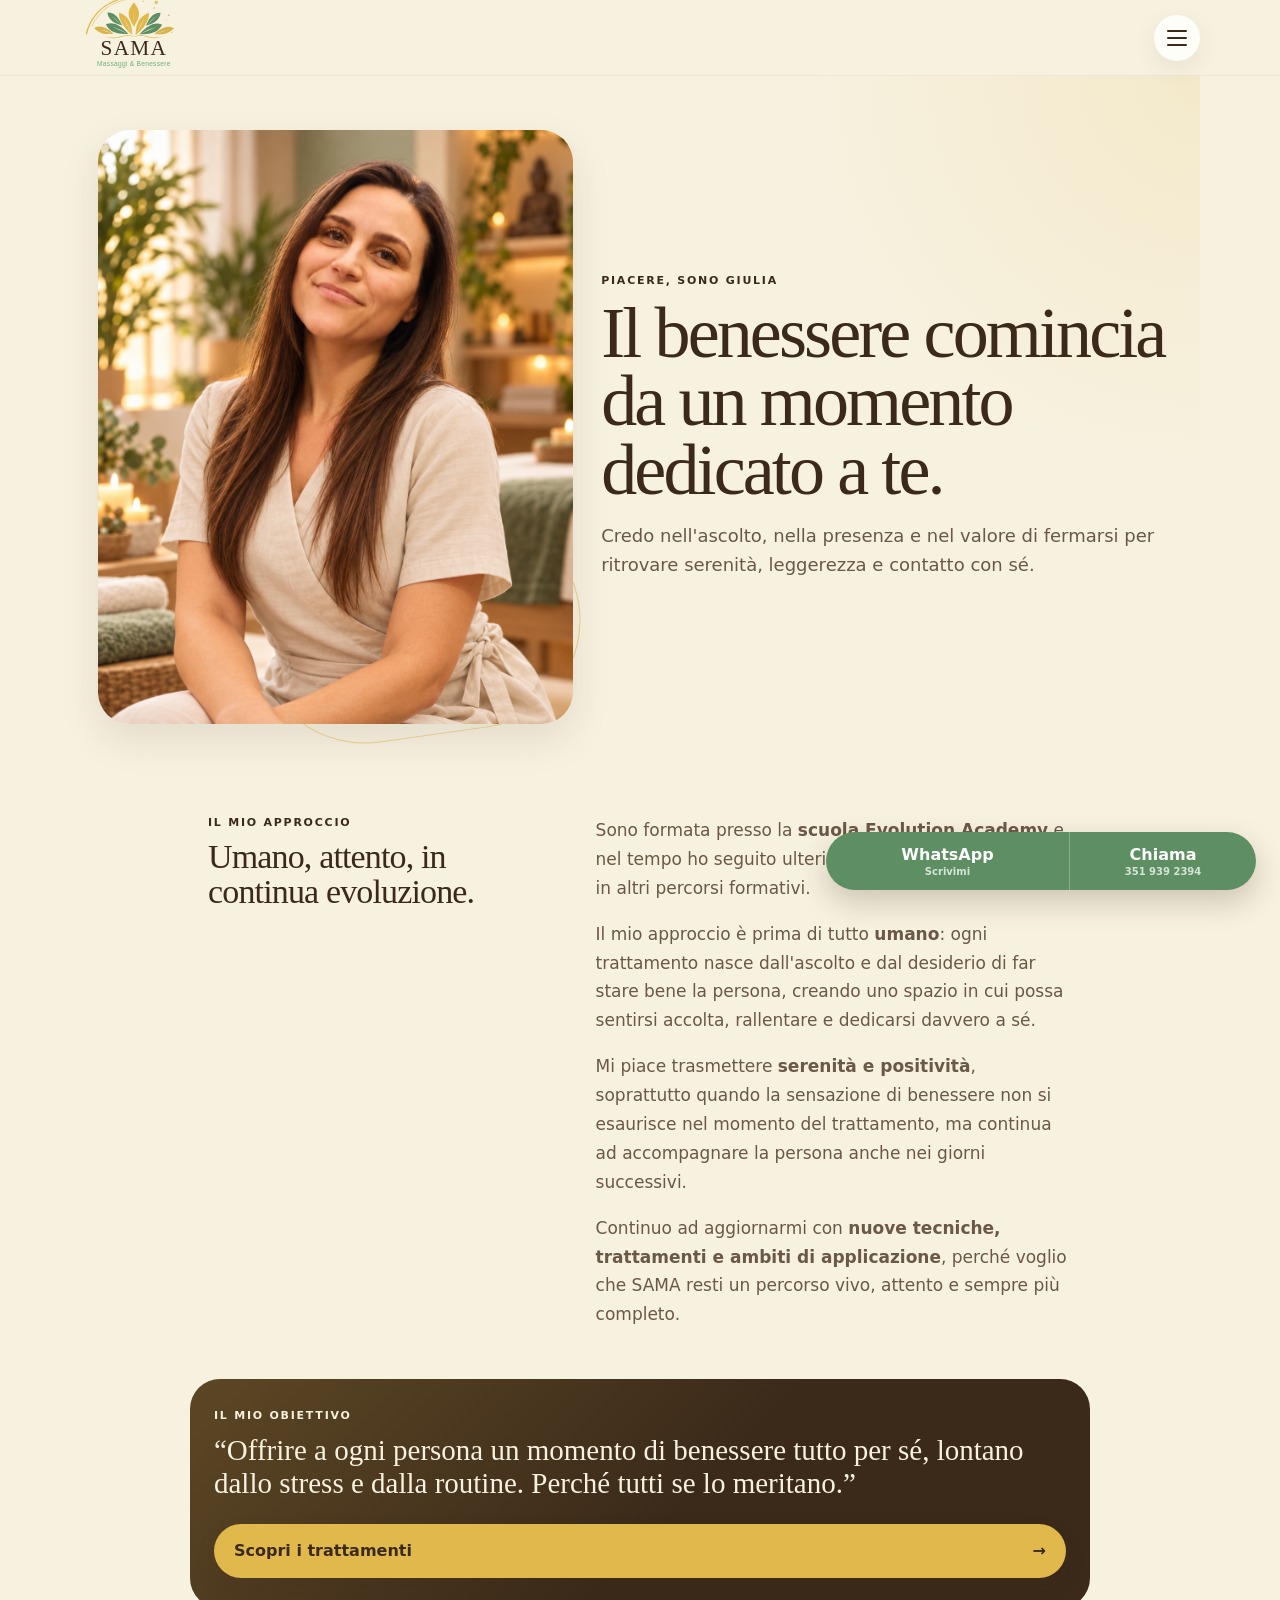
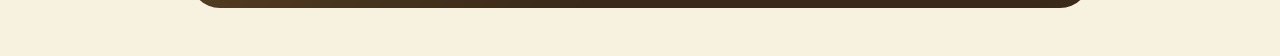
==== chi-sono.html @ e8d540a6 "Aggiunge favicon a chi-sono.html" ====
<!doctype html>
<html lang="it">
<head>
  <meta charset="utf-8">
  <meta name="viewport" content="width=device-width, initial-scale=1, viewport-fit=cover">
  <meta name="theme-color" content="#f7f1df">
  <meta name="description" content="Chi è Giulia di SAMA Massaggi & Benessere">
  <title>Chi sono · SAMA</title>
  <link rel="icon" href="assets/favicon.ico" sizes="any">
  <link rel="icon" type="image/png" sizes="16x16" href="assets/favicon-16x16.png">
  <link rel="icon" type="image/png" sizes="32x32" href="assets/favicon-32x32.png">
  <link rel="icon" type="image/png" sizes="48x48" href="assets/favicon-48x48.png">
  <link rel="icon" type="image/png" sizes="64x64" href="assets/favicon-64x64.png">
  <link rel="stylesheet" href="style.css">
</head>
<body>
  <header class="site-header">
    <a class="brand" href="index.html" aria-label="SAMA Massaggi e Benessere">
      <img src="assets/logo-sama.svg" alt="SAMA Massaggi & Benessere">
    </a>
    <button class="menu-button" type="button" aria-label="Apri menu" aria-expanded="false">
      <span></span><span></span><span></span>
    </button>
  </header>

  <nav class="mobile-menu" aria-label="Navigazione principale">
    <a href="index.html">Home</a>
    <a href="trattamenti.html">Trattamenti</a>
    <a href="chi-sono.html">Chi sono</a>
    <a href="contatti.html">Contatti</a>
  </nav>

  <main class="about-page">
    <section class="about-hero">
      <div class="about-portrait-wrap">
        <img class="about-portrait" src="assets/giulia-editoriale.webp" alt="Giulia, SAMA Massaggi & Benessere">
      </div>
      <div class="about-hero__copy">
        <p class="eyebrow">PIACERE, SONO GIULIA</p>
        <h1>Il benessere comincia da un momento dedicato a te.</h1>
        <p class="about-lead">Credo nell'ascolto, nella presenza e nel valore di fermarsi per ritrovare serenità, leggerezza e contatto con sé.</p>
      </div>
    </section>

    <section class="about-story">
      <div class="about-story__intro">
        <p class="eyebrow">IL MIO APPROCCIO</p>
        <h2>Umano, attento, in continua evoluzione.</h2>
      </div>

      <div class="about-story__text">
        <p>Sono formata presso la <strong>scuola Evolution Academy</strong> e nel tempo ho seguito ulteriori corsi di approfondimento in altri percorsi formativi.</p>

        <p>Il mio approccio è prima di tutto <strong>umano</strong>: ogni trattamento nasce dall'ascolto e dal desiderio di far stare bene la persona, creando uno spazio in cui possa sentirsi accolta, rallentare e dedicarsi davvero a sé.</p>

        <p>Mi piace trasmettere <strong>serenità e positività</strong>, soprattutto quando la sensazione di benessere non si esaurisce nel momento del trattamento, ma continua ad accompagnare la persona anche nei giorni successivi.</p>

        <p>Continuo ad aggiornarmi con <strong>nuove tecniche, trattamenti e ambiti di applicazione</strong>, perché voglio che SAMA resti un percorso vivo, attento e sempre più completo.</p>
      </div>
    </section>

    <section class="about-quote">
      <p class="eyebrow">IL MIO OBIETTIVO</p>
      <blockquote>“Offrire a ogni persona un momento di benessere tutto per sé, lontano dallo stress e dalla routine. Perché tutti se lo meritano.”</blockquote>
      <a class="button button--primary" href="trattamenti.html">Scopri i trattamenti <span>→</span></a>
    </section>
  </main>

  <nav class="sticky-contact" aria-label="Contatti rapidi">
    <a href="#" data-whatsapp><span class="sticky-contact__label">WhatsApp</span><small>Scrivimi</small></a>
    <a href="#" data-phone><span class="sticky-contact__label">Chiama</span><small data-phone-display></small></a>
  </nav>

  <script src="site-data.js"></script>
  <script src="script.js"></script>
</body>
</html>
---- style.css ----
:root {
  --cream: #f7f1df;
  --cream-2: #efe6cc;
  --sage: #5e8f63;
  --sage-light: #a8c19e;
  --mint: #d8e2cb;
  --gold: #e0b84c;
  --brown: #3b2a1a;
  --brown-soft: #6b5846;
  --white: #fffdf8;
  --shadow: 0 16px 40px rgba(59,42,26,.10);
  --radius-lg: 30px;
  --radius-md: 22px;
}

* { box-sizing: border-box; }

html { scroll-behavior: smooth; }

body {
  margin: 0;
  background: var(--cream);
  color: var(--brown);
  font-family: Inter, ui-sans-serif, system-ui, -apple-system, BlinkMacSystemFont, "Segoe UI", sans-serif;
  padding-bottom: calc(84px + env(safe-area-inset-bottom));
}

body.menu-open { overflow: hidden; }

a { color: inherit; text-decoration: none; }
button, a { -webkit-tap-highlight-color: transparent; }

.site-header {
  position: fixed;
  top: 0;
  left: 0;
  right: 0;
  z-index: 50;
  height: 76px;
  padding: 10px 18px;
  display: flex;
  align-items: center;
  justify-content: space-between;
  background: rgba(247,241,223,.84);
  backdrop-filter: blur(16px);
  border-bottom: 1px solid rgba(59,42,26,.06);
}

.brand img {
  width: 108px;
  height: auto;
  display: block;
}

.menu-button {
  width: 46px;
  height: 46px;
  display: grid;
  place-content: center;
  gap: 5px;
  border: 0;
  border-radius: 50%;
  background: var(--white);
  box-shadow: 0 8px 24px rgba(59,42,26,.08);
}

.menu-button span {
  width: 20px;
  height: 2px;
  background: var(--brown);
  border-radius: 2px;
  transition: .25s ease;
}

.mobile-menu {
  position: fixed;
  inset: 76px 0 0;
  z-index: 45;
  padding: 34px 22px;
  display: flex;
  flex-direction: column;
  gap: 18px;
  background: rgba(247,241,223,.98);
  transform: translateY(-8px);
  opacity: 0;
  pointer-events: none;
  transition: .25s ease;
}

.mobile-menu a {
  font-family: Georgia, "Times New Roman", serif;
  font-size: 36px;
  padding: 12px 0;
  border-bottom: 1px solid rgba(59,42,26,.10);
}

body.menu-open .mobile-menu {
  opacity: 1;
  transform: translateY(0);
  pointer-events: auto;
}

body.menu-open .menu-button span:nth-child(1) { transform: translateY(7px) rotate(45deg); }
body.menu-open .menu-button span:nth-child(2) { opacity: 0; }
body.menu-open .menu-button span:nth-child(3) { transform: translateY(-7px) rotate(-45deg); }

.hero {
  position: relative;
  min-height: 86svh;
  padding: 132px 20px 48px;
  display: flex;
  align-items: flex-end;
  overflow: hidden;
  background:
    linear-gradient(90deg, rgba(59,42,26,.60) 0%, rgba(59,42,26,.30) 44%, rgba(59,42,26,.08) 78%),
    url("assets/hero-home.webp") center center / cover no-repeat;
}

.hero::after {
  content: "";
  position: absolute;
  inset: 0;
  background: linear-gradient(to top, rgba(59,42,26,.44), transparent 52%);
  pointer-events: none;
}

.hero__decor {
  position: absolute;
  border: 1px solid rgba(224,184,76,.70);
  border-radius: 50%;
  transform: rotate(-18deg);
}

.hero__decor--one {
  width: 430px;
  height: 260px;
  right: -180px;
  top: 130px;
}

.hero__decor--two {
  width: 310px;
  height: 180px;
  right: -90px;
  top: 190px;
}

.hero__content {
  position: relative;
  z-index: 2;
  max-width: 590px;
  color: var(--white);
}

.eyebrow {
  margin: 0 0 10px;
  font-size: 11px;
  line-height: 1.3;
  letter-spacing: .16em;
  font-weight: 800;
}

h1, h2, h3, p { margin-top: 0; }

h1, h2 {
  font-family: Georgia, "Times New Roman", serif;
  font-weight: 500;
}

h1 {
  margin-bottom: 18px;
  font-size: clamp(50px, 14vw, 78px);
  line-height: .95;
  letter-spacing: -.04em;
}

h2 {
  margin-bottom: 0;
  font-size: 34px;
  line-height: 1.02;
  letter-spacing: -.025em;
}

.hero__lead {
  max-width: 460px;
  margin-bottom: 0;
  font-size: 17px;
  line-height: 1.55;
}

.actions {
  display: grid;
  gap: 10px;
  margin-top: 28px;
}

.button {
  min-height: 54px;
  padding: 0 20px;
  display: flex;
  justify-content: space-between;
  align-items: center;
  border-radius: 999px;
  font-weight: 750;
  box-shadow: 0 10px 24px rgba(59,42,26,.08);
}

.button--primary { background: var(--sage); color: var(--white); }
.button--secondary { background: rgba(255,253,248,.94); color: var(--brown); }
.button--gold { background: var(--gold); color: var(--brown); }

.scroll-cue {
  position: absolute;
  z-index: 2;
  right: 24px;
  bottom: 26px;
  width: 26px;
  height: 26px;
  display: grid;
  place-items: center;
}

.scroll-cue span {
  width: 11px;
  height: 11px;
  border-right: 1.5px solid rgba(255,255,255,.78);
  border-bottom: 1.5px solid rgba(255,255,255,.78);
  transform: rotate(45deg);
  animation: scrollCue 1.7s ease-in-out infinite;
}

@keyframes scrollCue {
  0%,100% { transform: translateY(-2px) rotate(45deg); opacity: .45; }
  50% { transform: translateY(5px) rotate(45deg); opacity: 1; }
}

.section { padding: 48px 18px; }

.section-heading {
  margin-bottom: 22px;
  display: flex;
  gap: 12px;
  align-items: end;
  justify-content: space-between;
}

.text-link {
  flex: none;
  padding-bottom: 4px;
  font-size: 13px;
  font-weight: 800;
  color: var(--sage);
}

.needs-row {
  display: grid;
  grid-template-columns: repeat(2, minmax(0,1fr));
  gap: 12px;
}

.need-card {
  min-height: 148px;
  padding: 16px;
  border-radius: var(--radius-md);
  display: flex;
  flex-direction: column;
  justify-content: flex-end;
  background: var(--white);
  box-shadow: var(--shadow);
}

.need-card:nth-child(2) { background: var(--mint); }
.need-card:nth-child(3) { background: #f0dfac; }
.need-card:nth-child(4) { background: #dfe9d7; }

.need-card__icon {
  margin-bottom: auto;
  font-family: Georgia, serif;
  font-size: 28px;
  color: var(--sage);
}

.need-card strong { font-size: 17px; }
.need-card small { margin-top: 4px; color: var(--brown-soft); }

.section--treatments { overflow: hidden; }

.treatment-carousel {
  display: grid;
  grid-auto-flow: column;
  grid-auto-columns: 78%;
  gap: 14px;
  overflow-x: auto;
  scroll-snap-type: x mandatory;
  overscroll-behavior-inline: contain;
  scrollbar-width: none;
  padding: 2px 20px 18px 0;
}

.treatment-carousel::-webkit-scrollbar { display: none; }

.treatment-card {
  scroll-snap-align: start;
  overflow: hidden;
  border-radius: var(--radius-lg);
  background: var(--white);
  box-shadow: var(--shadow);
}

.treatment-card__image {
  position: relative;
  aspect-ratio: 4 / 3.15;
  overflow: hidden;
}

.treatment-card__image::before,
.treatment-card__image::after {
  content: "";
  position: absolute;
  border-radius: 50%;
  filter: blur(.2px);
}

.treatment-card__image::before {
  width: 70%;
  height: 70%;
  right: -10%;
  top: -8%;
  background: rgba(255,255,255,.18);
}

.treatment-card__image::after {
  width: 46%;
  height: 46%;
  left: 8%;
  bottom: -8%;
  background: rgba(59,42,26,.12);
}

.treatment-card__image--one { background: linear-gradient(145deg,#7f9f7a,#d7c278); }
.treatment-card__image--two { background: linear-gradient(145deg,#d4b867,#eadfbd); }
.treatment-card__image--three { background: linear-gradient(145deg,#b5c8a6,#6f956f); }
.treatment-card__image--four { background: linear-gradient(145deg,#efe1c0,#c5d8ba); }

.treatment-card__image span {
  position: absolute;
  z-index: 2;
  right: 18px;
  bottom: 12px;
  font-family: Georgia, serif;
  font-size: 52px;
  color: rgba(255,255,255,.68);
}

.treatment-card__body { padding: 18px; }
.treatment-card h3 { margin-bottom: 7px; font-size: 23px; }
.treatment-card p { margin-bottom: 0; color: var(--brown-soft); line-height: 1.5; }

.swipe-hint {
  margin: 4px 0 0;
  font-size: 12px;
  color: var(--brown-soft);
}

.section--how { background: var(--brown); color: var(--cream); }

.steps {
  display: grid;
  grid-template-columns: repeat(3,1fr);
  gap: 10px;
}

.steps article {
  min-width: 0;
  padding-top: 14px;
  border-top: 1px solid rgba(247,241,223,.25);
}

.steps article > .step-icon {
  display: grid;
  place-items: center;
  width: 38px;
  height: 38px;
  margin-bottom: 18px;
  border: 1px solid var(--gold);
  border-radius: 50%;
  color: var(--gold);
}

.step-icon svg {
  width: 18px;
  height: 18px;
  fill: none;
  stroke: currentColor;
  stroke-width: 1.8;
  stroke-linecap: round;
  stroke-linejoin: round;
}

.steps h3 { margin-bottom: 6px; font-size: 16px; }
.steps p { margin-bottom: 0; font-size: 12px; line-height: 1.45; color: rgba(247,241,223,.72); }

.section--trust { padding-top: 24px; padding-bottom: 42px; }

.trust-card {
  padding: 30px 24px;
  border-radius: var(--radius-lg);
  background:
    linear-gradient(135deg, rgba(224,184,76,.18), transparent 45%),
    var(--white);
  box-shadow: var(--shadow);
}

blockquote {
  margin: 0 0 24px;
  font-family: Georgia, "Times New Roman", serif;
  font-size: 28px;
  line-height: 1.14;
}

.sticky-contact {
  position: fixed;
  z-index: 60;
  left: 12px;
  right: 12px;
  bottom: calc(10px + env(safe-area-inset-bottom));
  display: grid;
  grid-template-columns: 1.3fr 1fr;
  border-radius: 999px;
  overflow: hidden;
  box-shadow: 0 12px 30px rgba(59,42,26,.22);
  background: var(--sage);
}

.sticky-contact a {
  min-height: 58px;
  padding: 9px 12px;
  display: flex;
  flex-direction: column;
  align-items: center;
  justify-content: center;
  color: white;
  font-weight: 750;
}

.sticky-contact a + a { border-left: 1px solid rgba(255,255,255,.28); }
.sticky-contact small { margin-top: 2px; font-size: 10px; opacity: .75; }

@media (min-width: 760px) {
  body { padding-bottom: 0; }
  .site-header { padding-left: max(24px, calc((100vw - 1120px)/2)); padding-right: max(24px, calc((100vw - 1120px)/2)); }
  .hero, .section { padding-left: max(24px, calc((100vw - 1120px)/2)); padding-right: max(24px, calc((100vw - 1120px)/2)); }
  .hero { min-height: 760px; }
  .needs-row { grid-template-columns: repeat(4,1fr); }
  .treatment-carousel { grid-auto-columns: 31%; }
  .sticky-contact { width: 430px; left: auto; right: 24px; }
  .mobile-menu { left: auto; width: 420px; box-shadow: -20px 20px 50px rgba(59,42,26,.10); }
}

@media (prefers-reduced-motion: reduce) {
  *, *::before, *::after { scroll-behavior: auto !important; animation: none !important; transition: none !important; }
}


/* Pagina trattamenti */
.treatments-page {
  padding-top: 76px;
}

.page-hero {
  padding: 56px 18px 34px;
  background:
    radial-gradient(circle at 90% 10%, rgba(224,184,76,.20), transparent 28%),
    radial-gradient(circle at 10% 15%, rgba(94,143,99,.15), transparent 28%),
    var(--cream);
}

.page-hero h1 {
  color: var(--brown);
  font-size: clamp(48px, 13vw, 72px);
  margin-bottom: 18px;
}

.page-hero > p:last-child {
  max-width: 680px;
  color: var(--brown-soft);
  font-size: 17px;
  line-height: 1.6;
}

.category-chips {
  position: sticky;
  top: 76px;
  z-index: 30;
  display: flex;
  gap: 8px;
  overflow-x: auto;
  padding: 12px 18px;
  background: rgba(247,241,223,.94);
  backdrop-filter: blur(14px);
  border-block: 1px solid rgba(59,42,26,.07);
  scrollbar-width: none;
}

.category-chips::-webkit-scrollbar { display: none; }

.category-chips a {
  flex: none;
  padding: 10px 14px;
  border-radius: 999px;
  background: var(--white);
  color: var(--brown);
  font-size: 13px;
  font-weight: 750;
  box-shadow: 0 5px 18px rgba(59,42,26,.06);
}

.treatment-group {
  scroll-margin-top: 140px;
  padding: 46px 18px 12px;
}

.treatment-group__heading {
  margin-bottom: 18px;
}

.treatment-group__heading h2 {
  color: var(--brown);
}

.service-card {
  display: grid;
  gap: 18px;
  margin-bottom: 14px;
  padding: 22px;
  border-radius: var(--radius-md);
  background: var(--white);
  box-shadow: var(--shadow);
}

.service-card h3 {
  margin-bottom: 8px;
  font-size: 23px;
}

.service-card p {
  margin-bottom: 0;
  color: var(--brown-soft);
  line-height: 1.6;
}

.service-meta {
  padding-top: 14px;
  display: flex;
  align-items: center;
  justify-content: space-between;
  border-top: 1px solid rgba(59,42,26,.09);
}

.service-meta span {
  color: var(--sage);
  font-size: 13px;
  font-weight: 750;
}

.service-meta strong {
  font-family: Georgia, "Times New Roman", serif;
  font-size: 25px;
  font-weight: 500;
}

.treatment-cta {
  margin: 34px 18px 48px;
  padding: 30px 24px;
  border-radius: var(--radius-lg);
  background:
    linear-gradient(135deg, rgba(224,184,76,.17), transparent 55%),
    var(--mint);
}

.treatment-cta h2 {
  margin-bottom: 14px;
  color: var(--brown);
}

.treatment-cta > p:not(.eyebrow) {
  color: var(--brown-soft);
  line-height: 1.6;
}

.treatment-cta .button {
  margin-top: 22px;
}

.needs-row--categories {
  grid-template-columns: repeat(2, minmax(0,1fr));
}

.needs-row--categories .need-card--wide {
  grid-column: 1 / -1;
}

@media (min-width: 760px) {
  .page-hero,
  .treatment-group {
    padding-left: max(24px, calc((100vw - 900px)/2));
    padding-right: max(24px, calc((100vw - 900px)/2));
  }

  .category-chips {
    justify-content: center;
  }

  .service-card {
    grid-template-columns: 1fr 150px;
    align-items: end;
  }

  .service-meta {
    padding-top: 0;
    padding-left: 22px;
    border-top: 0;
    border-left: 1px solid rgba(59,42,26,.09);
  }

  .treatment-cta {
    max-width: 900px;
    margin-left: auto;
    margin-right: auto;
  }

  .needs-row--categories {
    grid-template-columns: repeat(5,1fr);
  }

  .needs-row--categories .need-card--wide {
    grid-column: auto;
  }
}


/* Sede e contatti */
.section--location {
  background: var(--cream-2);
}

.location-card,
.contact-card {
  padding: 22px;
  border-radius: var(--radius-md);
  background: var(--white);
  box-shadow: var(--shadow);
}

.location-card {
  display: flex;
  align-items: center;
  justify-content: space-between;
  gap: 18px;
}

.location-card strong {
  font-size: 18px;
}

.location-card p {
  margin: 4px 0 0;
  color: var(--brown-soft);
}

.location-actions {
  display: grid;
  gap: 10px;
  margin-top: 14px;
}

.contact-grid {
  display: grid;
  gap: 14px;
  padding: 34px 18px 12px;
}

.contact-card h2 {
  margin-bottom: 12px;
}

.contact-card > p:not(.eyebrow) {
  color: var(--brown-soft);
  line-height: 1.6;
}

.contact-card .button {
  margin-top: 22px;
}

@media (min-width: 760px) {
  .contact-grid {
    max-width: 900px;
    margin: 0 auto;
    grid-template-columns: repeat(2,1fr);
  }

  .location-actions {
    grid-template-columns: 1fr 1fr;
  }
}


.location-list {
  display: grid;
  gap: 12px;
}

.location-city {
  display: block;
  margin-bottom: 4px;
  color: var(--sage);
  font-size: 11px;
  font-weight: 800;
  letter-spacing: .14em;
  text-transform: uppercase;
}

.location-note {
  margin: 12px 2px 0;
  color: var(--brown-soft);
  font-size: 13px;
  line-height: 1.5;
}

.contact-card--phone {
  background:
    linear-gradient(135deg, rgba(224,184,76,.14), transparent 55%),
    var(--white);
}

@media (min-width: 760px) {
  .location-list {
    grid-template-columns: 1fr 1fr;
  }

  .contact-grid {
    grid-template-columns: repeat(3,1fr);
  }
}


/* Pagina Chi sono */
.about-page {
  padding-top: 76px;
}

.about-hero {
  padding: 24px 18px 42px;
  display: grid;
  gap: 28px;
  background:
    radial-gradient(circle at 100% 0, rgba(224,184,76,.14), transparent 30%),
    var(--cream);
}

.about-portrait-wrap {
  position: relative;
}

.about-portrait-wrap::after {
  content: "";
  position: absolute;
  right: -8px;
  bottom: -12px;
  width: 68%;
  height: 36%;
  border-radius: 999px;
  border: 1px solid rgba(224,184,76,.55);
  transform: rotate(-8deg);
  pointer-events: none;
}

.about-portrait {
  position: relative;
  z-index: 2;
  display: block;
  width: 100%;
  aspect-ratio: 4 / 5;
  object-fit: cover;
  border-radius: 32px;
  box-shadow: var(--shadow);
}

.about-hero__copy h1 {
  color: var(--brown);
  font-size: clamp(46px, 12vw, 72px);
  margin-bottom: 18px;
}

.about-lead {
  margin-bottom: 0;
  color: var(--brown-soft);
  font-size: 18px;
  line-height: 1.6;
}

.about-story {
  padding: 50px 18px;
  display: grid;
  gap: 24px;
}

.about-story__intro h2 {
  color: var(--brown);
}

.about-story__text p {
  color: var(--brown-soft);
  font-size: 17px;
  line-height: 1.7;
}

.about-story__text p:last-child {
  margin-bottom: 0;
}


.about-quote {
  margin: 0 18px 48px;
  padding: 30px 24px;
  border-radius: var(--radius-lg);
  background: linear-gradient(135deg, rgba(224,184,76,.20), transparent 55%), var(--brown);
  color: var(--cream);
}

.about-quote blockquote {
  font-size: 29px;
}

.about-quote .button {
  margin-top: 24px;
}

@media (min-width: 760px) {
  .about-hero {
    max-width: 1120px;
    margin: 0 auto;
    padding-top: 54px;
    grid-template-columns: minmax(0, .9fr) minmax(0, 1.1fr);
    align-items: center;
  }

  .about-story {
    max-width: 900px;
    margin: 0 auto;
    grid-template-columns: .8fr 1.2fr;
    gap: 70px;
  }

  .about-values {
    max-width: 900px;
    margin: 0 auto;
    grid-template-columns: repeat(3,1fr);
  }

  .about-quote {
    max-width: 900px;
    margin-left: auto;
    margin-right: auto;
  }
}


.treatment-card--all {
  display: flex;
  min-height: 100%;
  background: var(--brown);
  color: var(--cream);
}

.treatment-card__body--all {
  min-height: 100%;
  display: flex;
  flex-direction: column;
  justify-content: flex-end;
}

.treatment-card__all-mark {
  display: inline-flex;
  width: 46px;
  height: 46px;
  margin-bottom: auto;
  align-items: center;
  justify-content: center;
  border: 1px solid rgba(247,241,223,.42);
  border-radius: 50%;
  font-size: 22px;
}

.treatment-card--all p {
  color: rgba(247,241,223,.72);
}


.home-motto {
  margin: 10px 18px 34px;
  padding: 34px 24px;
  border-radius: var(--radius-lg);
  text-align: center;
  background:
    radial-gradient(circle at 80% 10%, rgba(224,184,76,.18), transparent 30%),
    var(--mint);
}

.home-motto h2 {
  color: var(--brown);
  margin-bottom: 10px;
}

.home-motto > p:last-child {
  margin-bottom: 0;
  color: var(--brown-soft);
  font-size: 17px;
}

@media (min-width: 760px) {
  .home-motto {
    max-width: 900px;
    margin-left: auto;
    margin-right: auto;
  }
}


.contact-city {
  margin-bottom: 6px;
  font-family: Georgia, "Times New Roman", serif;
  font-size: 32px;
  font-weight: 700;
  color: var(--brown);
}

.venue-name,
.location-venue {
  display: block;
  margin: 0 0 10px;
  color: var(--brown-soft);
  font-size: 14px;
  font-weight: 600;
}

.location-city {
  display: block;
  margin-bottom: 5px;
  color: var(--brown);
  font-family: Georgia, "Times New Roman", serif;
  font-size: 25px;
  font-weight: 700;
  letter-spacing: 0;
  text-transform: none;
}


.about-quote .button--primary {
  background: var(--gold);
  color: var(--brown);
}


.service-note {
  margin-top: 12px !important;
  padding: 10px 12px;
  border-left: 3px solid var(--gold);
  background: rgba(224,184,76,.10);
  color: var(--brown) !important;
  font-size: 13px;
  line-height: 1.45 !important;
}

.treatment-card__category {
  display: block;
  margin-top: 12px;
  color: var(--sage);
  font-size: 11px;
  font-weight: 800;
  letter-spacing: .08em;
  text-transform: uppercase;
}


.treatment-card__image--photo {
  background-size: cover !important;
  background-position: center center !important;
}

.treatment-card__image--photo::before {
  background: linear-gradient(to top, rgba(59,42,26,.18), rgba(59,42,26,0) 55%);
  width: 100%;
  height: 100%;
  inset: 0;
  border-radius: 0;
}

.treatment-card__image--photo::after {
  display: none;
}

.treatment-card__image--photo span {
  text-shadow: 0 1px 10px rgba(59,42,26,.35);
}


/* Hero fotografico */
.hero__decor { display: none; }

@media (max-width: 759px) {
  .hero {
    background-position: 58% center;
  }
}

/* Icone macro-categorie */
.need-card__icon {
  display: grid;
  place-items: center;
  width: 28px;
  height: 28px;
  margin-bottom: auto;
  color: rgba(94,143,99,.72);
}

.need-card__icon svg {
  width: 21px;
  height: 21px;
  fill: none;
  stroke: currentColor;
  stroke-width: 1.45;
  stroke-linecap: round;
  stroke-linejoin: round;
}

.need-card--corpo .need-card__icon { color: rgba(176,143,63,.72); }
.need-card--sport .need-card__icon { color: rgba(107,88,70,.68); }
.need-card--viso .need-card__icon { color: rgba(94,143,99,.66); }
.need-card--maternita .need-card__icon { color: rgba(176,143,63,.68); }
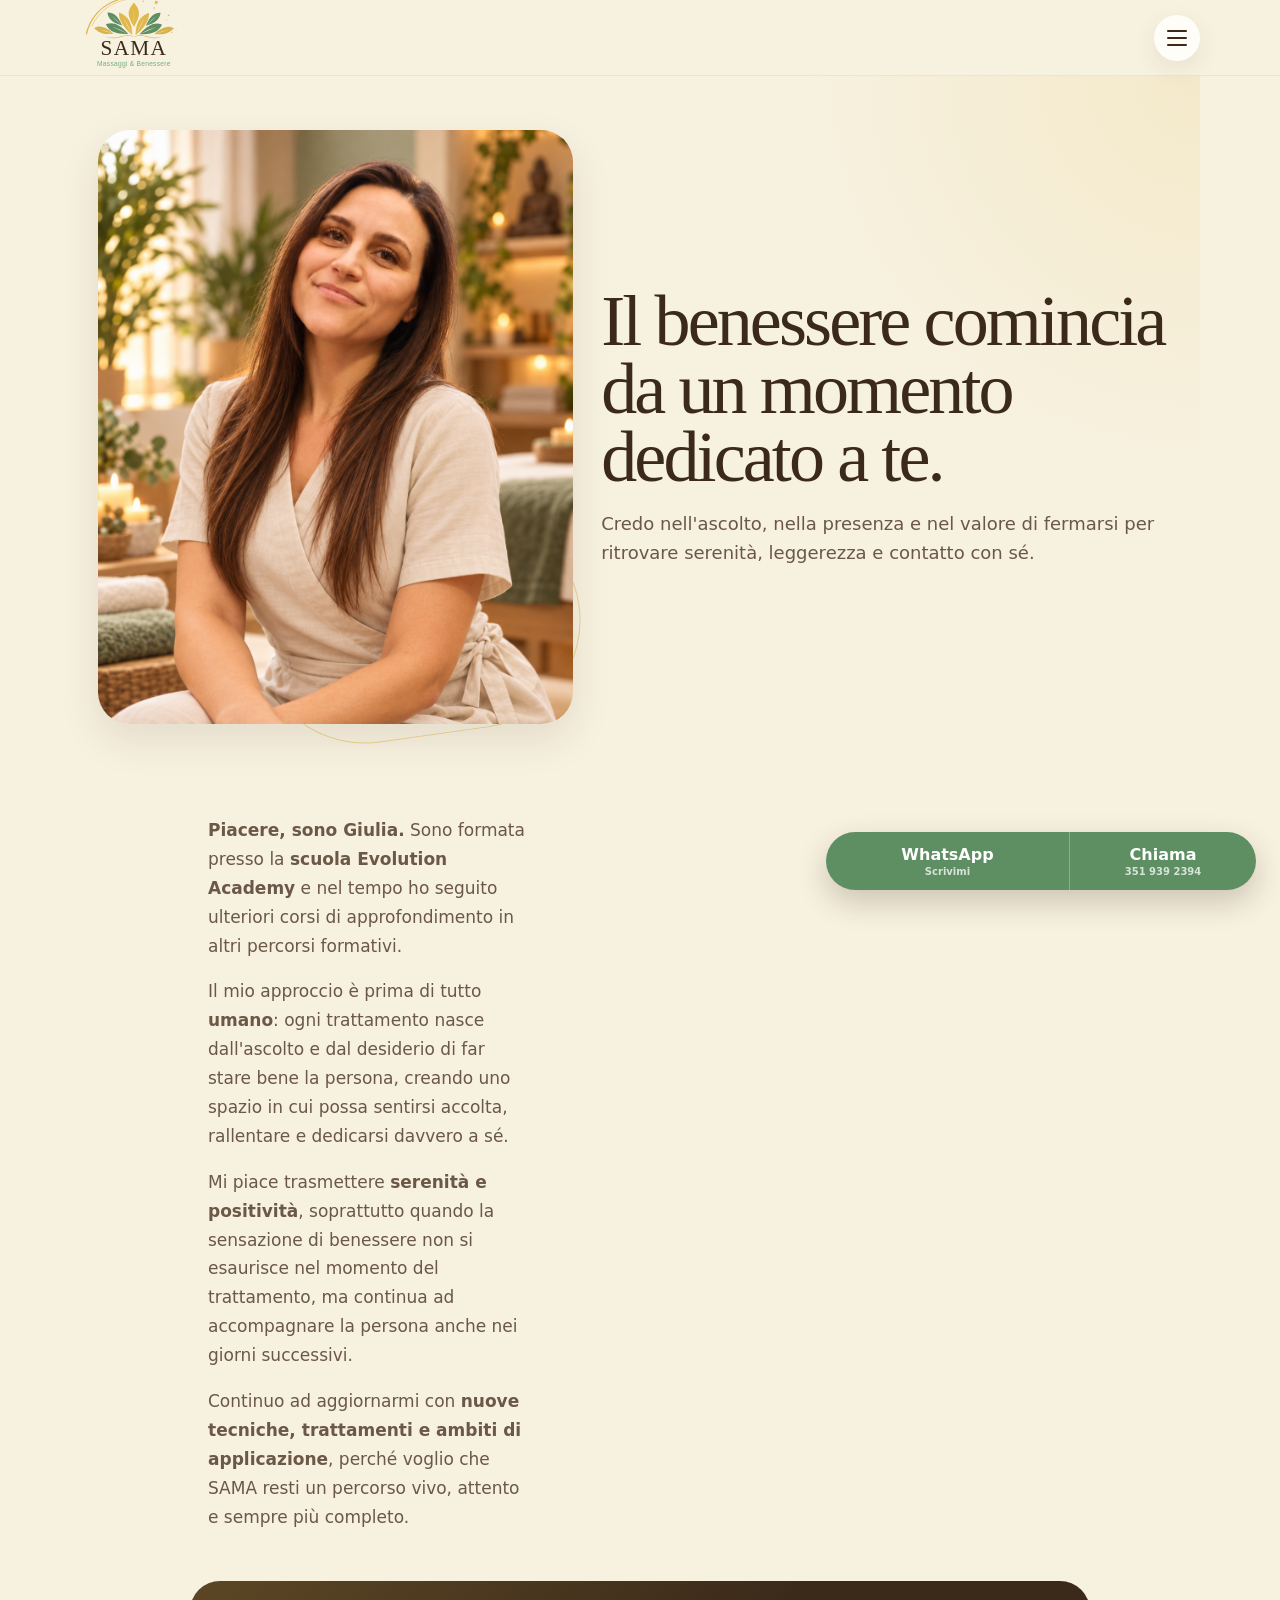
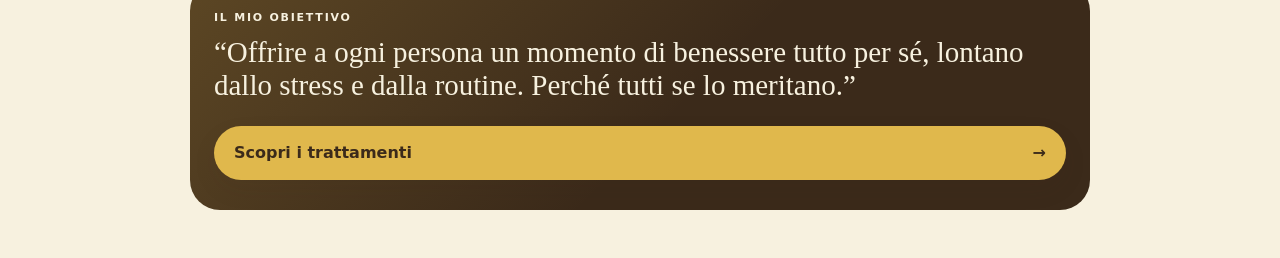
==== commit b1bc4ff1: "Riorganizza introduzione pagina Chi sono" ====
--- a/chi-sono.html
+++ b/chi-sono.html
@@ -4,9 +4,23 @@
   <meta charset="utf-8">
   <meta name="viewport" content="width=device-width, initial-scale=1, viewport-fit=cover">
   <meta name="theme-color" content="#f7f1df">
-  <meta name="description" content="Chi è Giulia di SAMA Massaggi & Benessere">
-  <title>Chi sono · SAMA</title>
+  <meta name="description" content="Conosci Giulia e l’approccio SAMA: ascolto, attenzione e aggiornamento continuo per creare momenti di benessere a Pesaro e Riccione.">
+  <title>Giulia | SAMA Massaggi & Benessere a Pesaro e Riccione</title>
+  <link rel="canonical" href="https://sama-massaggi-benessere.eril.workers.dev/chi-sono">
+  <meta name="robots" content="index, follow, max-image-preview:large">
+  <meta property="og:type" content="website">
+  <meta property="og:locale" content="it_IT">
+  <meta property="og:site_name" content="SAMA Massaggi & Benessere">
+  <meta property="og:title" content="Giulia | SAMA Massaggi & Benessere a Pesaro e Riccione">
+  <meta property="og:description" content="Conosci Giulia e l’approccio SAMA: ascolto, attenzione e aggiornamento continuo per creare momenti di benessere a Pesaro e Riccione.">
+  <meta property="og:url" content="https://sama-massaggi-benessere.eril.workers.dev/chi-sono">
+  <meta property="og:image" content="https://sama-massaggi-benessere.eril.workers.dev/assets/giulia-editoriale.webp">
+  <meta name="twitter:card" content="summary_large_image">
+  <meta name="twitter:title" content="Giulia | SAMA Massaggi & Benessere a Pesaro e Riccione">
+  <meta name="twitter:description" content="Conosci Giulia e l’approccio SAMA: ascolto, attenzione e aggiornamento continuo per creare momenti di benessere a Pesaro e Riccione.">
+  <meta name="twitter:image" content="https://sama-massaggi-benessere.eril.workers.dev/assets/giulia-editoriale.webp">
   <link rel="icon" href="assets/favicon.ico" sizes="any">
+  <link rel="apple-touch-icon" href="assets/sama-emblema-512.png">
   <link rel="icon" type="image/png" sizes="16x16" href="assets/favicon-16x16.png">
   <link rel="icon" type="image/png" sizes="32x32" href="assets/favicon-32x32.png">
   <link rel="icon" type="image/png" sizes="48x48" href="assets/favicon-48x48.png">
@@ -15,41 +29,35 @@
 </head>
 <body>
   <header class="site-header">
-    <a class="brand" href="index.html" aria-label="SAMA Massaggi e Benessere">
+    <a class="brand" href="/" aria-label="SAMA Massaggi e Benessere">
       <img src="assets/logo-sama.svg" alt="SAMA Massaggi & Benessere">
     </a>
-    <button class="menu-button" type="button" aria-label="Apri menu" aria-expanded="false">
+    <button class="menu-button" type="button" aria-label="Apri menu" aria-expanded="false" aria-controls="main-menu">
       <span></span><span></span><span></span>
     </button>
   </header>
 
-  <nav class="mobile-menu" aria-label="Navigazione principale">
-    <a href="index.html">Home</a>
-    <a href="trattamenti.html">Trattamenti</a>
-    <a href="chi-sono.html">Chi sono</a>
-    <a href="contatti.html">Contatti</a>
+  <nav class="mobile-menu" id="main-menu" aria-label="Navigazione principale">
+    <a href="/">Home</a>
+    <a href="/trattamenti">Trattamenti</a>
+    <a href="/chi-sono">Chi sono</a>
+    <a href="/contatti">Contatti</a>
   </nav>
 
   <main class="about-page">
     <section class="about-hero">
       <div class="about-portrait-wrap">
-        <img class="about-portrait" src="assets/giulia-editoriale.webp" alt="Giulia, SAMA Massaggi & Benessere">
+        <img class="about-portrait" src="assets/giulia-editoriale.webp" alt="Giulia, SAMA Massaggi & Benessere" decoding="async">
       </div>
       <div class="about-hero__copy">
-        <p class="eyebrow">PIACERE, SONO GIULIA</p>
         <h1>Il benessere comincia da un momento dedicato a te.</h1>
         <p class="about-lead">Credo nell'ascolto, nella presenza e nel valore di fermarsi per ritrovare serenità, leggerezza e contatto con sé.</p>
       </div>
     </section>
 
     <section class="about-story">
-      <div class="about-story__intro">
-        <p class="eyebrow">IL MIO APPROCCIO</p>
-        <h2>Umano, attento, in continua evoluzione.</h2>
-      </div>
-
       <div class="about-story__text">
-        <p>Sono formata presso la <strong>scuola Evolution Academy</strong> e nel tempo ho seguito ulteriori corsi di approfondimento in altri percorsi formativi.</p>
+        <p><strong>Piacere, sono Giulia.</strong> Sono formata presso la <strong>scuola Evolution Academy</strong> e nel tempo ho seguito ulteriori corsi di approfondimento in altri percorsi formativi.</p>
 
         <p>Il mio approccio è prima di tutto <strong>umano</strong>: ogni trattamento nasce dall'ascolto e dal desiderio di far stare bene la persona, creando uno spazio in cui possa sentirsi accolta, rallentare e dedicarsi davvero a sé.</p>
 
@@ -62,7 +70,7 @@
     <section class="about-quote">
       <p class="eyebrow">IL MIO OBIETTIVO</p>
       <blockquote>“Offrire a ogni persona un momento di benessere tutto per sé, lontano dallo stress e dalla routine. Perché tutti se lo meritano.”</blockquote>
-      <a class="button button--primary" href="trattamenti.html">Scopri i trattamenti <span>→</span></a>
+      <a class="button button--primary" href="/trattamenti">Scopri i trattamenti <span>→</span></a>
     </section>
   </main>
 
--- a/style.css
+++ b/style.css
@@ -83,8 +83,9 @@
   background: rgba(247,241,223,.98);
   transform: translateY(-8px);
   opacity: 0;
+  visibility: hidden;
   pointer-events: none;
-  transition: .25s ease;
+  transition: opacity .25s ease, transform .25s ease, visibility .25s ease;
 }
 
 .mobile-menu a {
@@ -96,6 +97,7 @@
 
 body.menu-open .mobile-menu {
   opacity: 1;
+  visibility: visible;
   transform: translateY(0);
   pointer-events: auto;
 }
@@ -1026,8 +1028,8 @@
 }
 
 .need-card__icon svg {
-  width: 21px;
-  height: 21px;
+  width: 24px;
+  height: 24px;
   fill: none;
   stroke: currentColor;
   stroke-width: 1.45;
@@ -1039,3 +1041,203 @@
 .need-card--sport .need-card__icon { color: rgba(107,88,70,.68); }
 .need-card--viso .need-card__icon { color: rgba(94,143,99,.66); }
 .need-card--maternita .need-card__icon { color: rgba(176,143,63,.68); }
+
+
+.need-card__icon img {
+  width: 24px;
+  height: 24px;
+  object-fit: contain;
+  display: block;
+}
+
+
+/* Offset delle singole card quando si apre un trattamento tramite #ancora */
+.service-card {
+  scroll-margin-top: 140px;
+}
+
+@media (max-width: 759px) {
+  .service-card {
+    scroll-margin-top: 120px;
+  }
+}
+
+
+/* Instagram, pacchetti e buoni regalo */
+.home-instagram {
+  padding-top: 24px;
+  padding-bottom: 24px;
+}
+
+.social-card,
+.treatment-extras {
+  padding: 28px 24px;
+  border-radius: var(--radius-lg);
+  background: var(--white);
+  box-shadow: var(--shadow);
+}
+
+.social-card h2,
+.treatment-extras h2 {
+  margin-bottom: 12px;
+  color: var(--brown);
+}
+
+.social-card > p:not(.eyebrow),
+.treatment-extras > p:not(.eyebrow) {
+  color: var(--brown-soft);
+  line-height: 1.6;
+}
+
+.social-card .button {
+  margin-top: 20px;
+}
+
+.button--instagram {
+  background: linear-gradient(135deg, #833ab4 0%, #c13584 30%, #e1306c 52%, #f56040 72%, #f77737 86%, #fcaf45 100%);
+  color: #fff;
+  box-shadow: 0 12px 28px rgba(193,53,132,.24);
+}
+
+.instagram-label {
+  display: inline-flex;
+  align-items: center;
+  gap: 9px;
+}
+
+.instagram-label svg {
+  width: 19px;
+  height: 19px;
+  fill: none;
+  stroke: currentColor;
+  stroke-width: 1.7;
+}
+
+.instagram-label .instagram-dot {
+  fill: currentColor;
+  stroke: none;
+}
+
+.treatment-extras {
+  margin: 28px 18px 38px;
+  padding: 30px 24px;
+  background:
+    linear-gradient(135deg, rgba(224,184,76,.15), transparent 55%),
+    var(--white);
+}
+
+.treatment-extras__actions {
+  display: grid;
+  gap: 16px;
+  margin-top: 22px;
+}
+
+.instagram-inline {
+  padding: 6px 2px;
+}
+
+.contact-card--instagram {
+  background:
+    linear-gradient(135deg, rgba(94,143,99,.11), transparent 55%),
+    var(--white);
+}
+
+@media (min-width: 760px) {
+  .social-card {
+    max-width: 900px;
+    margin: 0 auto;
+  }
+
+  .treatment-extras {
+    max-width: 900px;
+    margin: 34px auto 46px;
+    padding: 34px 30px;
+  }
+
+  .treatment-extras__actions {
+    grid-template-columns: minmax(240px, 360px) 1fr;
+    align-items: center;
+  }
+}
+
+
+/* Più respiro tra la sezione pacchetti e la CTA finale */
+.treatment-extras + .treatment-cta {
+  margin-top: 0;
+}
+
+@media (max-width: 759px) {
+  .treatment-extras {
+    margin-left: 18px;
+    margin-right: 18px;
+  }
+}
+
+
+/* Immagini delle card: elementi reali per permettere lazy loading */
+.treatment-card__image--photo img {
+  display: block;
+  width: 100%;
+  height: 100%;
+  object-fit: cover;
+}
+
+
+/* Navigazione da tastiera */
+a:focus-visible,
+button:focus-visible {
+  outline: 3px solid var(--gold);
+  outline-offset: 3px;
+}
+
+
+/* Correzioni mobile contatti e icona viso */
+html,
+body {
+  max-width: 100%;
+  overflow-x: clip;
+}
+
+.contact-grid,
+.contact-card,
+.contact-card > * {
+  min-width: 0;
+}
+
+.contact-card {
+  width: 100%;
+  max-width: 100%;
+}
+
+.contact-card h2 {
+  max-width: 100%;
+  overflow-wrap: anywhere;
+}
+
+.contact-card--instagram h2 {
+  font-size: clamp(24px, 7.2vw, 32px);
+  line-height: 1.08;
+}
+
+.contact-card .button {
+  width: 100%;
+  min-width: 0;
+}
+
+.need-card--viso .need-card__icon img {
+  width: 34px;
+  height: 34px;
+  max-width: none;
+}
+
+@media (max-width: 759px) {
+  .contact-grid {
+    width: 100%;
+    max-width: 100%;
+    grid-template-columns: minmax(0, 1fr);
+  }
+
+  .sticky-contact {
+    max-width: calc(100vw - 24px);
+  }
+}
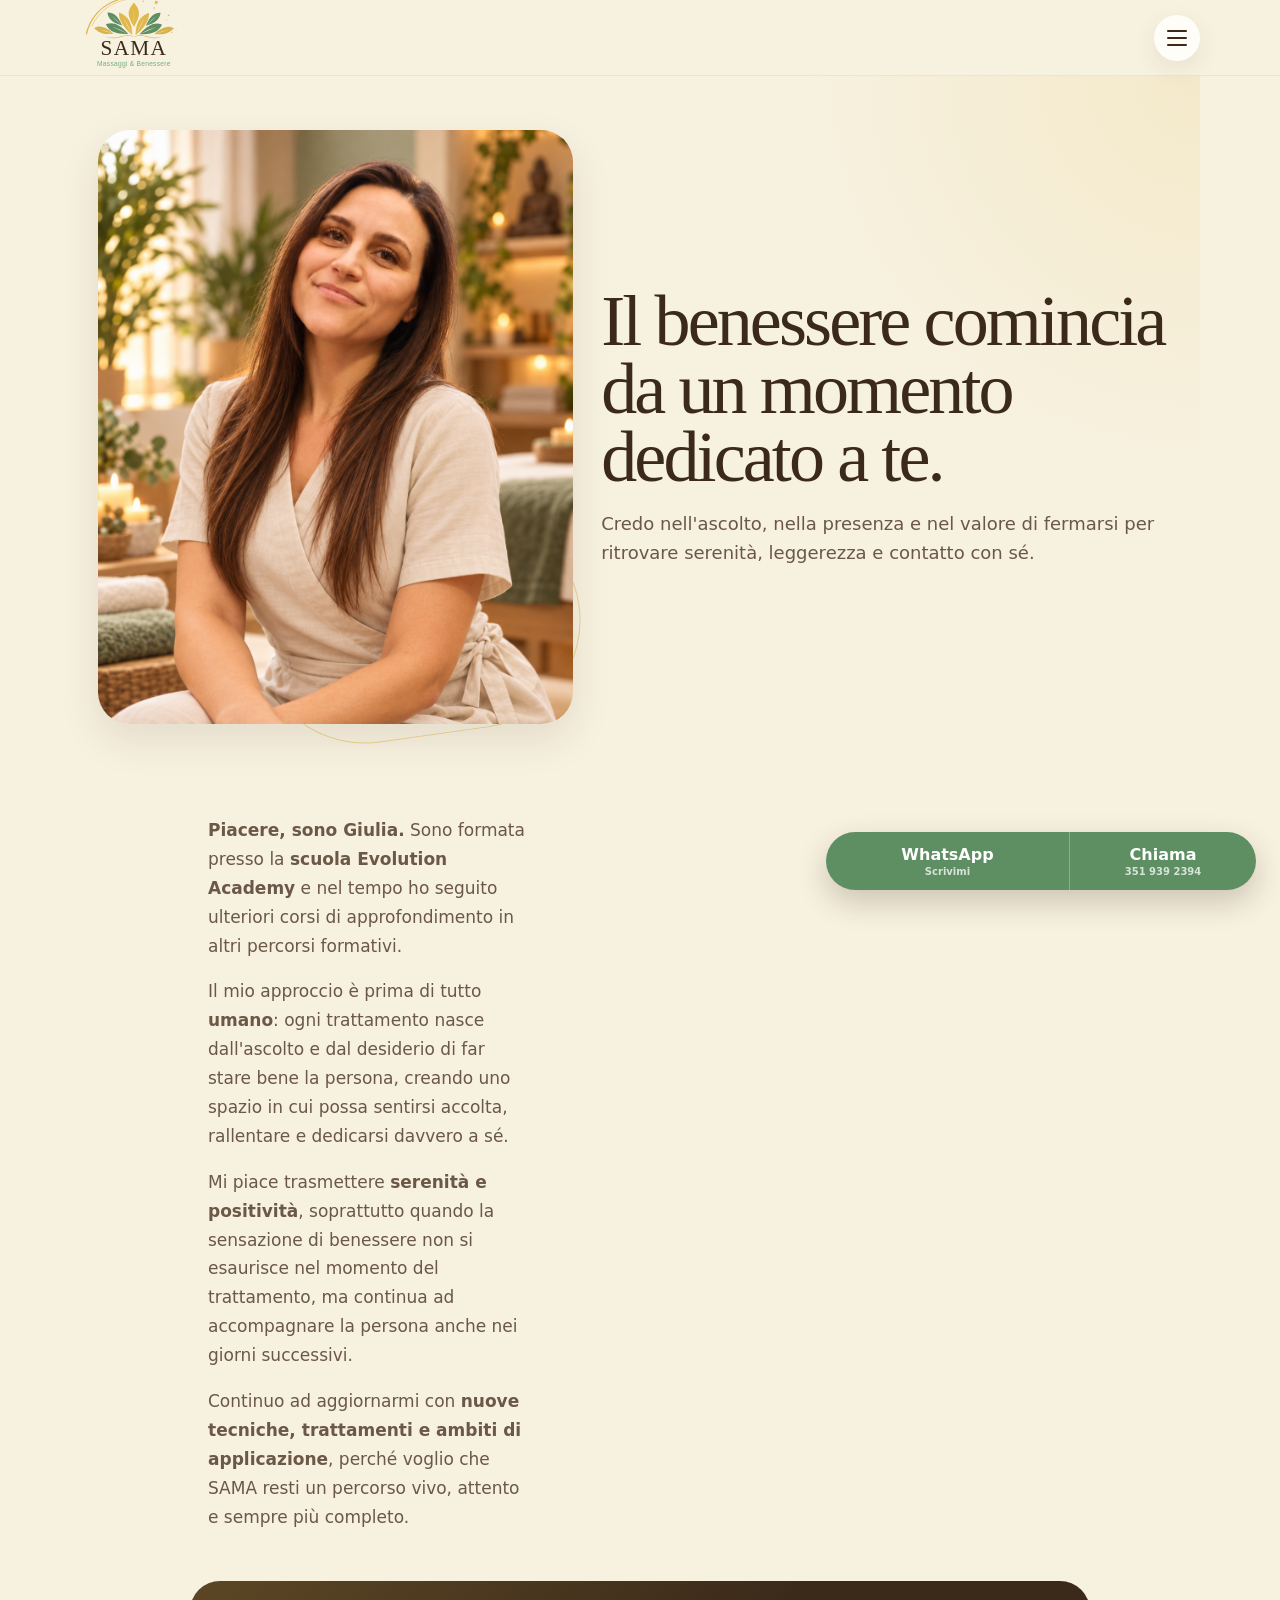
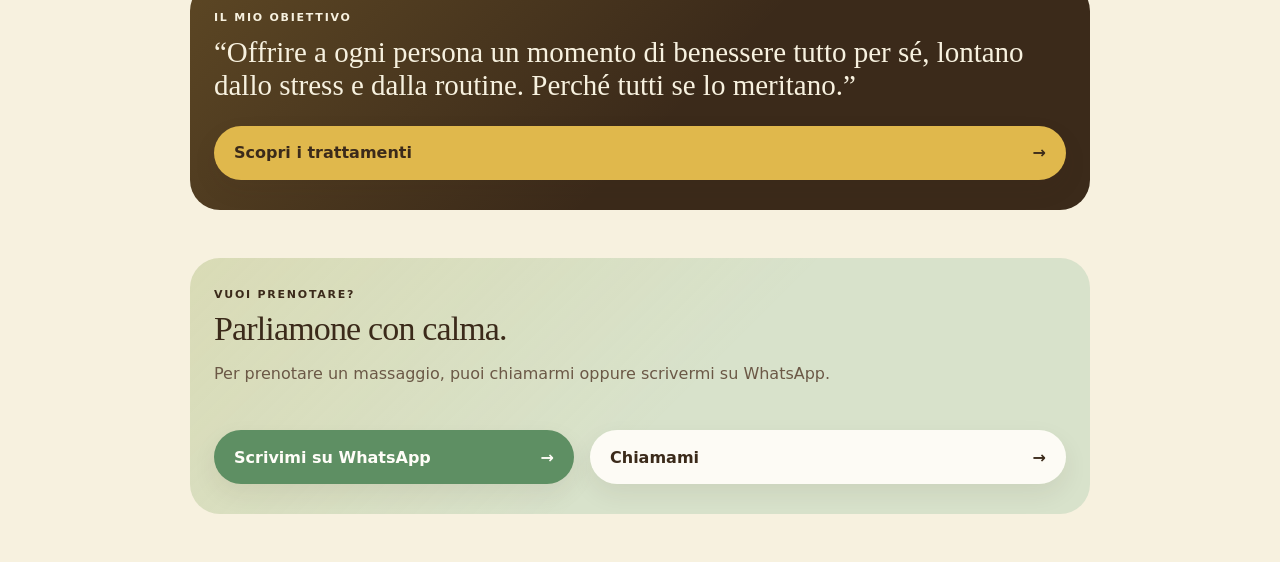
==== commit 42285ec6: "Add discreet contextual booking prompt" ====
--- a/chi-sono.html
+++ b/chi-sono.html
@@ -6,19 +6,19 @@
   <meta name="theme-color" content="#f7f1df">
   <meta name="description" content="Conosci Giulia e l’approccio SAMA: ascolto, attenzione e aggiornamento continuo per creare momenti di benessere a Pesaro e Riccione.">
   <title>Giulia | SAMA Massaggi & Benessere a Pesaro e Riccione</title>
-  <link rel="canonical" href="https://sama-massaggi-benessere.eril.workers.dev/chi-sono">
+  <link rel="canonical" href="https://samamassaggi.it/chi-sono">
   <meta name="robots" content="index, follow, max-image-preview:large">
   <meta property="og:type" content="website">
   <meta property="og:locale" content="it_IT">
   <meta property="og:site_name" content="SAMA Massaggi & Benessere">
   <meta property="og:title" content="Giulia | SAMA Massaggi & Benessere a Pesaro e Riccione">
   <meta property="og:description" content="Conosci Giulia e l’approccio SAMA: ascolto, attenzione e aggiornamento continuo per creare momenti di benessere a Pesaro e Riccione.">
-  <meta property="og:url" content="https://sama-massaggi-benessere.eril.workers.dev/chi-sono">
-  <meta property="og:image" content="https://sama-massaggi-benessere.eril.workers.dev/assets/giulia-editoriale.webp">
+  <meta property="og:url" content="https://samamassaggi.it/chi-sono">
+  <meta property="og:image" content="https://samamassaggi.it/assets/giulia-editoriale.webp">
   <meta name="twitter:card" content="summary_large_image">
   <meta name="twitter:title" content="Giulia | SAMA Massaggi & Benessere a Pesaro e Riccione">
   <meta name="twitter:description" content="Conosci Giulia e l’approccio SAMA: ascolto, attenzione e aggiornamento continuo per creare momenti di benessere a Pesaro e Riccione.">
-  <meta name="twitter:image" content="https://sama-massaggi-benessere.eril.workers.dev/assets/giulia-editoriale.webp">
+  <meta name="twitter:image" content="https://samamassaggi.it/assets/giulia-editoriale.webp">
   <link rel="icon" href="assets/favicon.ico" sizes="any">
   <link rel="apple-touch-icon" href="assets/sama-emblema-512.png">
   <link rel="icon" type="image/png" sizes="16x16" href="assets/favicon-16x16.png">
@@ -72,6 +72,15 @@
       <blockquote>“Offrire a ogni persona un momento di benessere tutto per sé, lontano dallo stress e dalla routine. Perché tutti se lo meritano.”</blockquote>
       <a class="button button--primary" href="/trattamenti">Scopri i trattamenti <span>→</span></a>
     </section>
+    <section class="treatment-cta about-contact-cta">
+      <p class="eyebrow">VUOI PRENOTARE?</p>
+      <h2>Parliamone con calma.</h2>
+      <p>Per prenotare un massaggio, puoi chiamarmi oppure scrivermi su WhatsApp.</p>
+      <div class="treatment-extras__actions">
+        <a class="button button--primary" href="#" data-whatsapp>Scrivimi su WhatsApp <span>→</span></a>
+        <a class="button button--secondary" href="#" data-phone>Chiamami <span>→</span></a>
+      </div>
+    </section>
   </main>
 
   <nav class="sticky-contact" aria-label="Contatti rapidi">
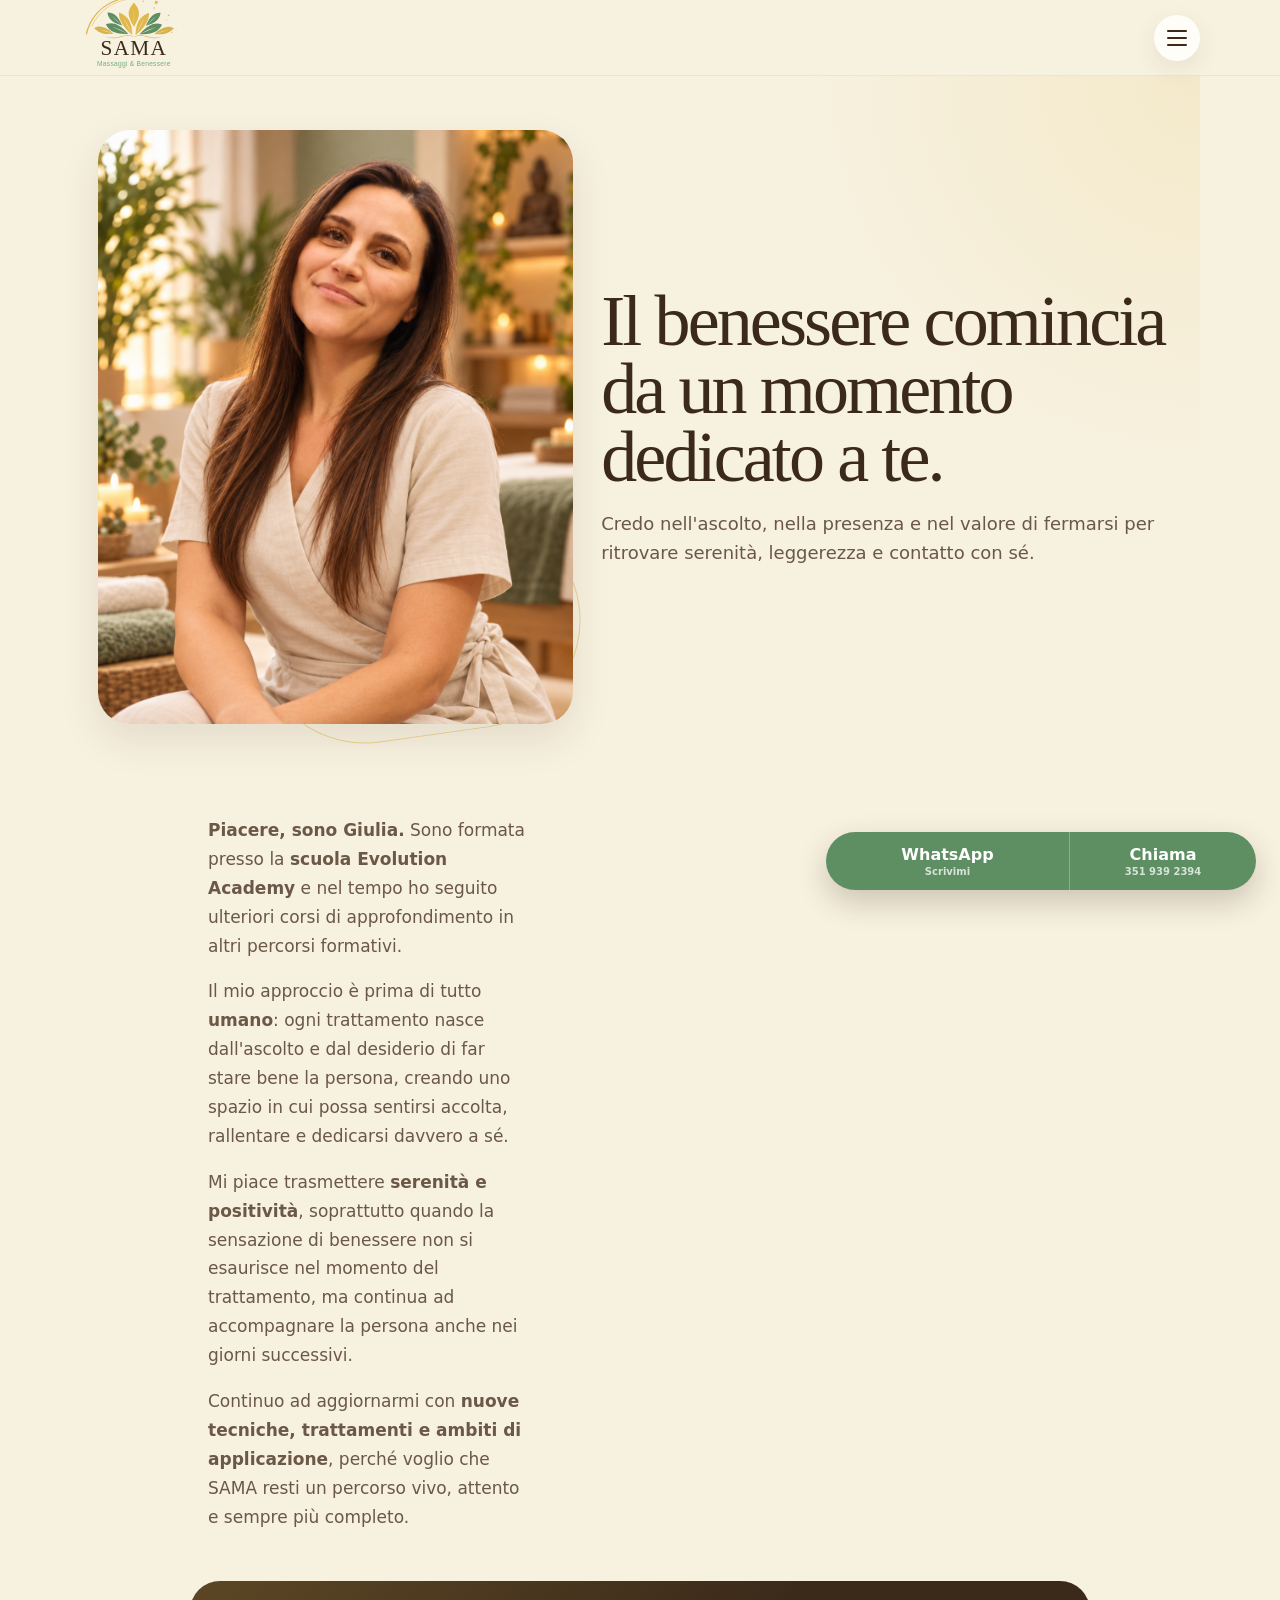
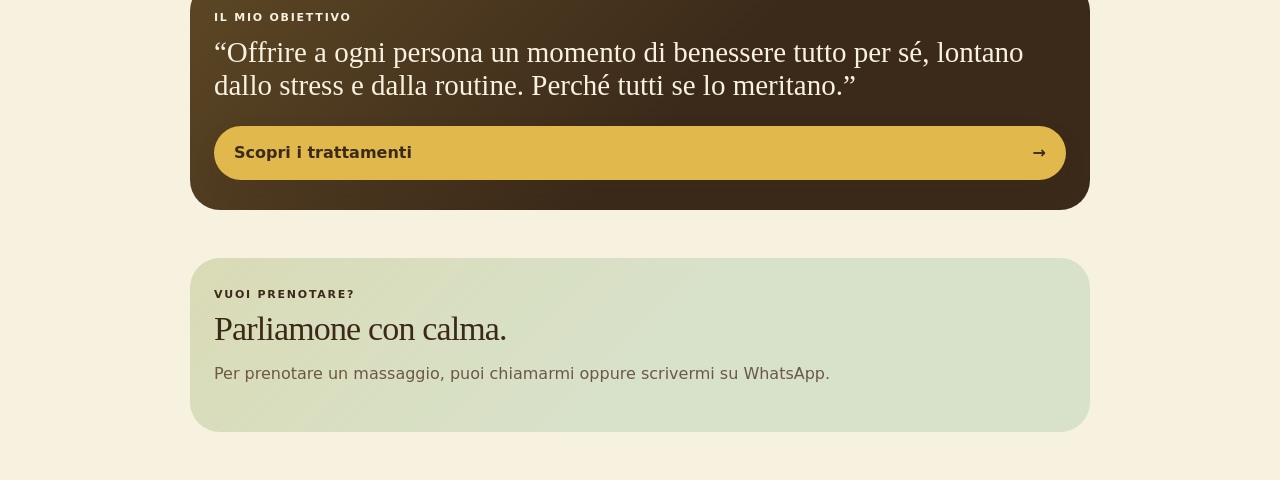
==== commit 90daf22e: "Remove duplicate booking buttons from closing CTA" ====
--- a/chi-sono.html
+++ b/chi-sono.html
@@ -76,10 +76,6 @@
       <p class="eyebrow">VUOI PRENOTARE?</p>
       <h2>Parliamone con calma.</h2>
       <p>Per prenotare un massaggio, puoi chiamarmi oppure scrivermi su WhatsApp.</p>
-      <div class="treatment-extras__actions">
-        <a class="button button--primary" href="#" data-whatsapp>Scrivimi su WhatsApp <span>→</span></a>
-        <a class="button button--secondary" href="#" data-phone>Chiamami <span>→</span></a>
-      </div>
     </section>
   </main>
 
